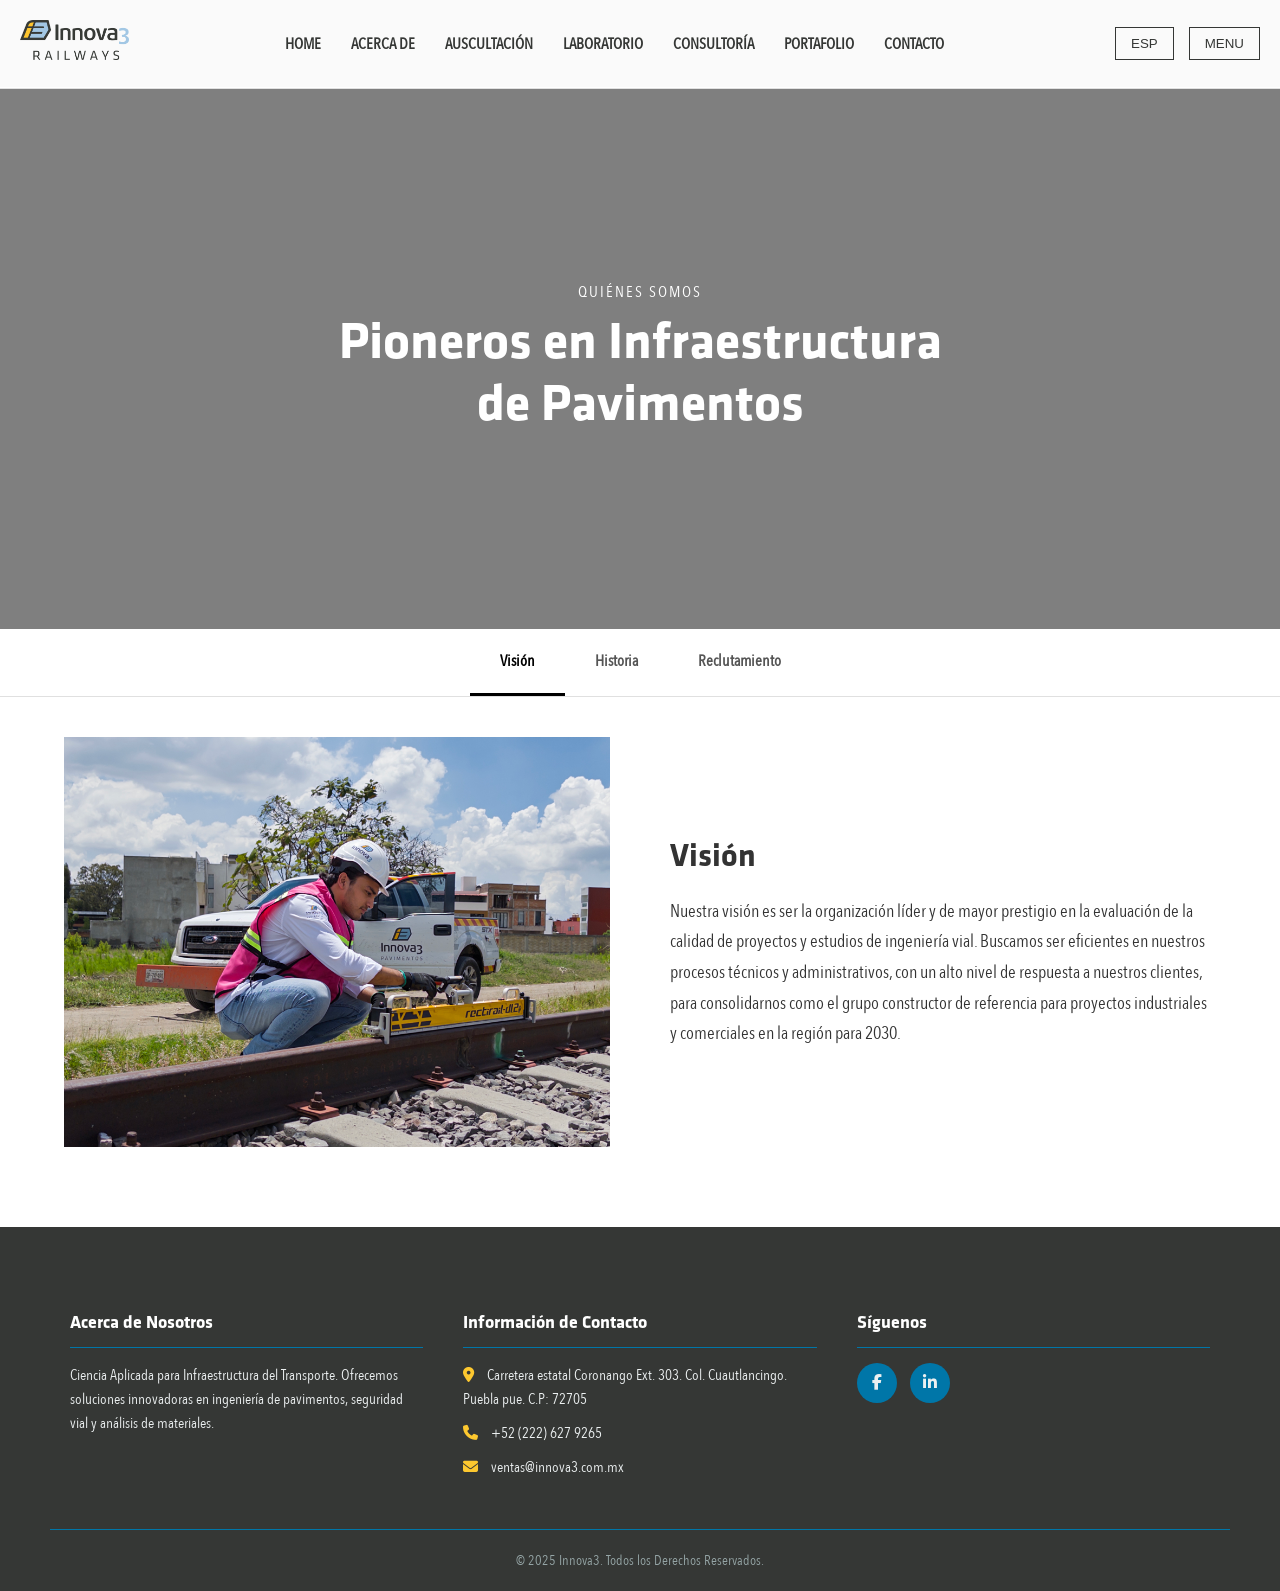
==== acerca-de.html @ 56727eaa "cambios1" ====
<!DOCTYPE html>
<html lang="es">
<head>
    <meta charset="UTF-8">
    <meta name="viewport" content="width=device-width, initial-scale=1.0">
    <title>Acerca de - Innova3 Pavimentos</title>
    <link rel="icon" type="image/png" href="images/favicon3.png">
    <link href="style.css" type="text/css" rel="stylesheet">
    <link rel="stylesheet" href="https://cdnjs.cloudflare.com/ajax/libs/font-awesome/6.5.1/css/all.min.css">
</head>
<body>
    <div id="wrap">
        <header id="header">
            <div class="header-content">
                <h1 class="logo-wrap">
                    <a href="index.html">
                        <img src="images/logo.png" alt="Innova3 Logo">
                    </a>
                </h1>
                <div class="gnb-wrap">
                    <ul class="gnb-menu-list">
                        <li><a href="index.html">HOME</a></li>
                        <li><a href="acerca-de.html">ACERCA DE</a></li>
                        <li><a href="auscultacion.html">AUSCULTACIÓN</a></li>
                        <li><a href="laboratorio.html">LABORATORIO</a></li>
                        <li><a href="consultoria.html">CONSULTORÍA</a></li>
                        <li><a href="portafolio.html">PORTAFOLIO</a></li>
                        <li><a href="contacto.html">CONTACTO</a></li>
                    </ul>
                </div>
                <div class="menu">
                    <span class="lang-wrap">
                        <button class="bttn-lang-sel" type="button">ESP</button>
                    </span>
                    <span class="btn-gnb-wrap">
                        <button class="bttn-all-menu" type="button">MENU</button>
                    </span>
                </div>
            </div>
           <div id="dropdown-menu">
             <div class="gnb-wrap-mirror">
                 <ul class="gnb-menu-list-mirror">
                     <li><a href="index.html" class="mobile-main-link">HOME</a></li>
                     <li>
                         <a href="acerca-de.html" class="mobile-main-link">ACERCA DE</a>
                         <ul class="sub-menu">
                             <li><a href="acerca-de.html#vision">Visión</a></li>
                             <li><a href="acerca-de.html#historia">Historia</a></li>
                             <li><a href="acerca-de.html#reclutamiento">Reclutamiento</a></li>
                         </ul>
                     </li>
                     <li>
                         <a href="auscultacion.html" class="mobile-main-link">AUSCULTACIÓN</a>
                         <ul class="sub-menu">
                             <li><a href="auscultacion.html#resistencia">Resistencia al Deslizamiento</a></li>
                             <li><a href="auscultacion.html#superficial">Superficial y Seguridad</a></li>
                             <li><a href="auscultacion.html#estructural">Estructural</a></li>
                             <li><a href="auscultacion.html#suelo">Evaluación de Suelo</a></li>
                             <li><a href="auscultacion.html#calidad">Control de Calidad</a></li>
                         </ul>
                     </li>
                     <li>
                         <a href="laboratorio.html" class="mobile-main-link">LABORATORIO</a>
                         <ul class="sub-menu">
                             <li><a href="laboratorio.html#asfalticas">Mezclas Asfálticas</a></li>
                             <li><a href="laboratorio.html#concreto">Concreto Hidráulico</a></li>
                             <li><a href="laboratorio.html#agregados">Agregados y Terracerías</a></li>
                             <li><a href="laboratorio.html#calidad">Control de Calidad</a></li>
                         </ul>
                     </li>
                     <li><a href="consultoria.html" class="mobile-main-link">CONSULTORÍA</a></li>
                     <li><a href="portafolio.html" class="mobile-main-link">PORTAFOLIO</a></li>
                     <li><a href="contacto.html" class="mobile-main-link">CONTACTO</a></li>
                 </ul>
             </div>
           </div>
        </header>

        <div id="container">
            <div id="content">
                <div class="page-visual" style="background-image: linear-gradient(rgba(0,0,0,0.5), rgba(0,0,0,0.5)), url('images/pavimento-hero.jpg');">
                    <div class="page-title-sec">
                        <span class="title-main-sub">QUIÉNES SOMOS</span>
                        <h2 class="title-main">Pioneros en Infraestructura<br>de Pavimentos</h2>
                    </div>
                </div>

                <div class="contents-wrap">
                    <div class="page-tab-section">
                       <ul class="tab-list">
                            <li class="active"><a href="#vision" data-tab="vision">Visión</a></li>
                            <li><a href="#historia" data-tab="historia">Historia</a></li>
                            <li><a href="#reclutamiento" data-tab="reclutamiento">Reclutamiento</a></li>
                        </ul>
                    </div>

                    <div class="contents">
                        <div id="vision" class="tab-panel active">
                             <div class="tab-panel-content">
                                <div class="tab-panel-image">
                                    <img src="images/i3vision.jpg" alt="Visión">
                                </div>
                                <div class="tab-panel-text">
                                    <h3>Visión</h3>
                                    <p>Nuestra visión es ser la organización líder y de mayor prestigio en la evaluación de la calidad de proyectos y estudios de ingeniería vial. Buscamos ser eficientes en nuestros procesos técnicos y administrativos, con un alto nivel de respuesta a nuestros clientes, para consolidarnos como el grupo constructor de referencia para proyectos industriales y comerciales en la región para 2030.</p>
                                </div>
                            </div>
                        </div>
                        <div id="historia" class="tab-panel">
                             <div class="tab-panel-content">
                                <div class="tab-panel-image">
                                    <img src="images/i3personal.jpg" alt="Historia">
                                </div>
                                <div class="tab-panel-text">
                                    <h3>Historia</h3>
                                    <p>Nuestra empresa tiene una rica historia de innovación y excelencia en el campo de la ingeniería de pavimentos. Desde nuestra fundación, nos hemos comprometido a brindar a nuestros clientes servicios y soluciones de la más alta calidad, creciendo desde un pequeño equipo de ingenieros dedicados hasta convertirnos en una firma líder con reputación de excelencia.</p>
                                </div>
                            </div>
                        </div>
                        <div id="reclutamiento" class="tab-panel">
                            <div class="tab-panel-content">
                                <div class="tab-panel-image">
                                    <img src="https://via.placeholder.com/600x400" alt="Únete al equipo">
                                </div>
                                <div class="tab-panel-text">
                                    <h3>Únete a Nuestro Equipo</h3>
                                    <p>Siempre estamos buscando personas talentosas y motivadas para unirse a nuestro equipo. Si te apasiona marcar la diferencia en el mundo de la infraestructura del transporte, te animamos a postularte. Ofrecemos un ambiente de trabajo dinámico y desafiante donde tendrás la oportunidad de crecer y desarrollar tus habilidades. Envía tu CV a: <a href="mailto:reclutamiento@innova3.com.mx">reclutamiento@innova3.com.mx</a></p>
                                </div>
                            </div>
                        </div>
                    </div>
                </div>
            </div>
        </div>
    </div>
    
    <footer id="footer">
        <div class="footer-container">
            <div class="footer-column">
                <h4>Acerca de Nosotros</h4>
                <p>Ciencia Aplicada para Infraestructura del Transporte. Ofrecemos soluciones innovadoras en ingeniería de pavimentos, seguridad vial y análisis de materiales.</p>
            </div>
            <div class="footer-column">
                <h4>Información de Contacto</h4>
                <p><i class="fas fa-map-marker-alt" style="color: #FDC82F;"></i> Carretera estatal Coronango Ext. 303. Col. Cuautlancingo. Puebla pue. C.P: 72705</p>
                <p><i class="fas fa-phone" style="color: #FDC82F;"></i> +52 (222) 627 9265</p>
                <p><i class="fas fa-envelope" style="color: #FDC82F;"></i> ventas@innova3.com.mx</p>
            </div>
            <div class="footer-column">
                <h4>Síguenos</h4>
                <div class="social-icons">
                    <a href="#"><i class="fab fa-facebook-f"></i></a>
                    <a href="#"><i class="fab fa-linkedin-in"></i></a>
                </div>
            </div>
        </div>
        <div class="footer-bottom">
            <p>&copy; 2025 Innova3. Todos los Derechos Reservados.</p>
        </div>
    </footer>
    <script src="script.js"></script>
</body>
</html>
---- style.css ----
/* ================================================ */
/* 1. FONT DEFINITIONS & BASIC RESET                */
/* ================================================ */
@font-face {
    font-family: 'Klavika';
    src: url('fonts/Klavika-Bold.woff2') format('woff2'),
         url('fonts/klavika-bold.otf') format('opentype');
    font-weight: bold;
    font-style: normal;
}

@font-face {
    font-family: 'Avenir Next Condensed';
    src: url('fonts/AvenirNextCondensed-Regular.woff2') format('woff2'),
         url('fonts/AvenirNextCondensed-Regular.ttf') format('truetype');
    font-weight: normal;
    font-style: normal;
}

/* Basic Reset */
html, body, div, span, h1, h2, h3, p, a, img, ul, li {
    margin: 0;
    padding: 0;
    border: 0;
    font-size: 100%;
    font: inherit;
    vertical-align: baseline;
    text-decoration: none;
    color: inherit;
}
body {
    line-height: 1.5;
    font-family: 'Avenir Next Condensed', sans-serif;
    color: #333;
    background-color: #fff;
}
* {
    box-sizing: border-box;
}

/* ================================================ */
/* 2. HEADER                                        */
/* ================================================ */
#header {
    width: 100%;
    z-index: 31;
    border-bottom: 1px solid #e0e0e0;
    position: relative;
}
.header-content {
    display: flex;
    justify-content: space-between;
    align-items: center;
    padding: 20px;
    width: 100%;
    background-color: #FAFAFA;
    position: relative;
    z-index: 1001;
}
.logo-wrap a {
    display: block;
}
.logo-wrap img {
    height: 40px;
    width: auto;
}
.gnb-wrap {
    flex-grow: 1;
    display: flex;
    justify-content: center;
}
.gnb-menu-list {
    display: flex;
    list-style: none;
}
.gnb-menu-list li a {
    padding: 40px 15px;
    font-size: 16px;
    color: #353735;
    font-weight: bold;
    cursor: pointer;
}
.menu {
    display: flex;
    align-items: center;
    color: #353735;
    font-weight: bold;
}
.bttn-lang-sel, .bttn-all-menu {
    background: none;
    border: 1px solid #353735;
    color: #353735;
    padding: 8px 15px;
    margin-left: 15px;
    cursor: pointer;
}

/* ================================================ */
/* 3. HERO SECTION (PAGE VISUAL)                    */
/* ================================================ */
.page-visual {
    height: 60vh;
    display: flex;
    align-items: center;
    justify-content: center;
    text-align: center;
    color: #fff;
    background-image: linear-gradient(rgba(0,0,0,0.5), rgba(0,0,0,0.5)), url('images/innova3-hero.jpg');
    background-size: cover;
    background-position: center;
}
.page-title-sec .title-main-sub {
    font-size: 16px;
    letter-spacing: 2px;
}
.page-title-sec .title-main {
    font-family: 'Klavika', sans-serif;
    font-size: 52px;
    line-height: 1.2;
    margin-top: 10px;
}

/* ================================================ */
/* 4. SECONDARY NAVIGATION & CONTENT                */
/* ================================================ */
.contents-wrap {
    position: relative;
}
.page-tab-section {
    border-bottom: 1px solid #e0e0e0;
}
.tab-list {
    display: flex;
    justify-content: center;
    list-style: none;
}
.tab-list a {
    padding: 20px 30px;
    display: block;
    color: #555;
    font-weight: bold;
    border-bottom: 3px solid transparent;
    cursor: pointer;
}
.tab-list li.active a {
    color: #000;
    border-bottom-color: #000;
}
.contents {
    padding-top: 40px;
     padding-bottom: 80px; /* <--- AÑADE ESTA LÍNEA */
    text-align: center;
}
.tab-panel {
    display: none;
    width: 90%;
    max-width: 1200px;
    margin: 0 auto;
}
.tab-panel.active {
    display: block;
}
.tab-panel h3 {
    font-family: 'Klavika', sans-serif;
    font-size: 32px;
    margin-bottom: 15px;
}
.tab-panel p {
    font-size: 18px;
    line-height: 1.7;
}
.tab-panel-content {
    display: flex;
    align-items: center;
    text-align: left;
    gap: 60px; 
}
.tab-panel-image {
    flex: 1; 
}
.tab-panel-text {
    flex: 1; 
}
.tab-panel-image img {
    width: 100%;
    height: auto;
    display: block;
}

/* ================================================ */
/* 5. DROPDOWN MENU                                 */
/* ================================================ */
#dropdown-menu {
    position: relative;
    top: 100%;
    left: 0;
    width: 100%;
    background-color: #FAFAFA;
    z-index: 1000;
    overflow: hidden;
    border-top: 1px solid #e0e0e0;
    box-shadow: 0 8px 16px rgba(0,0,0,0.05);

    max-height: 0;
    opacity: 0;
    visibility: hidden;
    transition: max-height 0.4s ease-out, opacity 0.3s ease;
}

#dropdown-menu.visible {
    max-height: 100vh; /* Usa la altura de la pantalla para asegurar que todo quepa */
    opacity: 1;
    visibility: visible;
}

.gnb-wrap-mirror {
    flex-grow: 1;
    display: flex;
    justify-content: center;
    padding: 20px 0;
}

.gnb-menu-list-mirror {
    display: flex;
    list-style: none;
}

.gnb-menu-list-mirror > li {
    padding: 0 30px;
}

.sub-menu {
    list-style: none;
}

.sub-menu li a {
    display: block;
    color: #555;
    font-size: 16px;
    line-height: 2;
    transition: color 0.3s ease;
    white-space: nowrap;
}

.sub-menu li a:hover {
    color: #000;
}

/* Oculta los enlaces principales del menú móvil por defecto */
.mobile-main-link {
    display: none;
}

/* ================================================ */
/* 6. FOOTER                                        */
/* ================================================ */
#footer {
    background-color: #353735;
    color: #ecf0f1;
    padding: 40px 50px 20px 50px;
}
.footer-container {
    display: flex;
    justify-content: space-between;
    flex-wrap: wrap;
    max-width: 1200px;
    margin: 0 auto;
    padding-bottom: 20px;
}
.footer-column {
    flex: 1;
    min-width: 250px;
    margin: 20px;
}
.footer-column h4 {
    font-family: 'Klavika', sans-serif;
    font-size: 18px;
    margin-bottom: 15px;
    color: #fff;
    border-bottom: 1px solid #0076A8;
    padding-bottom: 10px;
}
.footer-column p {
    font-size: 15px;
    line-height: 1.6;
    margin-bottom: 10px;
}
.footer-column p i {
    margin-right: 10px;
    color: #1abc9c;
}
.social-icons a {
    display: inline-block;
    color: #ecf0f1;
    background-color: #0076A8;
    width: 40px;
    height: 40px;
    line-height: 40px;
    text-align: center;
    border-radius: 50%;
    margin-right: 10px;
    transition: background-color 0.3s ease;
}
.social-icons a:hover {
    background-color: #FDC82F;
    color: #fff;
}
.footer-bottom {
    text-align: center;
    padding-top: 20px;
    border-top: 1px solid #0076A8;
    font-size: 14px;
    color: #95a5a6;
}

/* ================================================ */
/* 7. RESPONSIVE STYLES                             */
/* ================================================ */
@media (max-width: 1024px) {
    .gnb-menu-list li a {
        padding: 40px 10px;
        font-size: 14px;
    }
    .gnb-menu-list-mirror > li {
        padding: 0 20px;
    }
}

@media (max-width: 992px) {
    /* Ocultamos el menú de escritorio y el espaciador del dropdown */
    .gnb-wrap, .desktop-spacer {
        display: none;
    }

    /* Mostramos y damos estilo a los enlaces principales del menú móvil */
    .mobile-main-link {
        display: block;
        font-family: 'Klavika', sans-serif;
        font-size: 24px;
        color: #fff;
        text-transform: uppercase;
        margin-bottom: 15px;
        padding-bottom: 15px;
        border-bottom: 1px solid rgba(255, 255, 255, 0.2);
    }
    
    /* --- CORRECCIÓN APLICADA AQUÍ --- */
    #dropdown-menu {
        position: fixed;
        top: 0;
        left: 0;
        width: 100%;
        height: 100%;
        background-color: rgba(0, 0, 0, 0.95);
        backdrop-filter: blur(10px);
        display: flex;
        align-items: flex-start; /* Corregido para alinear arriba */
        padding-top: 100px;      /* Añadido para dar espacio superior */
        justify-content: center;
        text-align: center;
        overflow-y: auto;
        z-index: 2000;
        max-height: 100vh;
        transition: opacity 0.4s ease, visibility 0.4s ease;
    }

    #dropdown-menu.visible {
        opacity: 1;
        visibility: visible;
    }

    .gnb-wrap-mirror { padding: 20px; }
    .gnb-menu-list-mirror { flex-direction: column; align-items: center; }
    .gnb-menu-list-mirror > li { width: 100%; margin-bottom: 30px; }

    /* Ajustamos el submenú en móvil */
    #dropdown-menu .sub-menu {
        border-top: none;
        margin-top: 0;
        padding-top: 0;
    }
    
    #dropdown-menu .sub-menu li a {
        font-size: 16px;
        color: #ccc;
        padding: 8px 0;
    }

    #dropdown-menu::before {
        content: '×';
        position: fixed;
        top: 20px;
        right: 30px;
        font-size: 40px;
        color: #fff;
        cursor: pointer;
    }
}

@media (max-width: 768px) {
    .page-title-sec .title-main { font-size: 36px; }
    .tab-list { flex-wrap: wrap; }
    .tab-list a { padding: 15px 20px; }
    .tab-panel-content { flex-direction: column; gap: 30px; }
    .footer-container { flex-direction: column; align-items: center; text-align: center; }
    .footer-column { margin: 20px 0; }
}

@media (max-width: 480px) {
    .header-content { padding: 15px; }
    .logo-wrap img { height: 30px; }
    .page-title-sec .title-main { font-size: 28px; }
    .page-title-sec .title-main-sub { font-size: 14px; }
    .tab-list a { padding: 10px 15px; font-size: 14px; }
    .tab-panel h3 { font-size: 24px; }
    .tab-panel p { font-size: 16px; }
}
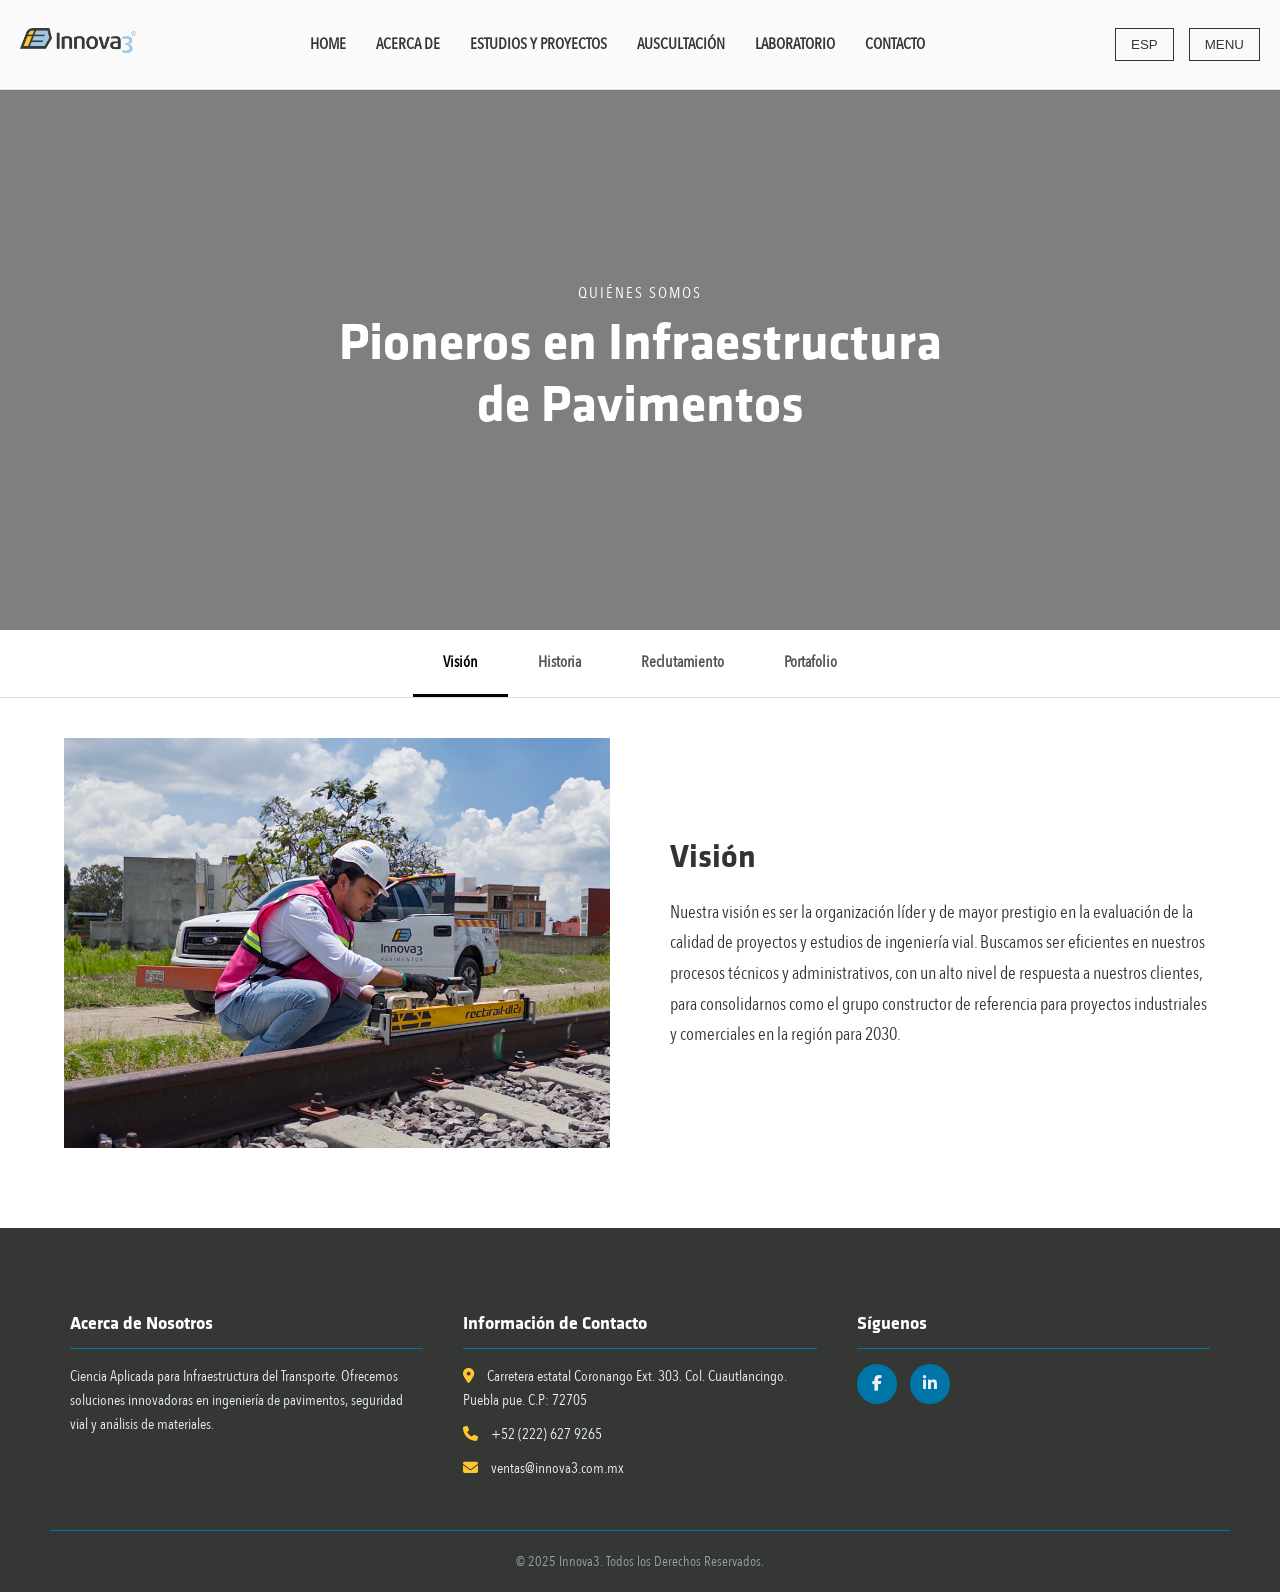
==== commit 2db86038: "cambios" ====
--- a/acerca-de.html
+++ b/acerca-de.html
@@ -7,6 +7,23 @@
     <link rel="icon" type="image/png" href="images/favicon3.png">
     <link href="style.css" type="text/css" rel="stylesheet">
     <link rel="stylesheet" href="https://cdnjs.cloudflare.com/ajax/libs/font-awesome/6.5.1/css/all.min.css">
+ <style>
+        /* ESTILOS PARA EL MAPA EN ESTA PÁGINA */
+        .map-container {
+            position: relative;
+            overflow: hidden;
+            padding-top: 75%; /* Proporción 4:3 */
+            width: 100%;
+        }
+        .map-container iframe {
+            position: absolute;
+            top: 0;
+            left: 0;
+            width: 100%;
+            height: 100%;
+            border: 0;
+        }
+    </style>
 </head>
 <body>
     <div id="wrap">
@@ -14,17 +31,16 @@
             <div class="header-content">
                 <h1 class="logo-wrap">
                     <a href="index.html">
-                        <img src="images/logo.png" alt="Innova3 Logo">
+                        <img src="images/logi.png" alt="Innova3 Logo">
                     </a>
                 </h1>
                 <div class="gnb-wrap">
                     <ul class="gnb-menu-list">
                         <li><a href="index.html">HOME</a></li>
                         <li><a href="acerca-de.html">ACERCA DE</a></li>
+                        <li><a href="consultoria.html">ESTUDIOS Y PROYECTOS</a></li>
                         <li><a href="auscultacion.html">AUSCULTACIÓN</a></li>
                         <li><a href="laboratorio.html">LABORATORIO</a></li>
-                        <li><a href="consultoria.html">CONSULTORÍA</a></li>
-                        <li><a href="portafolio.html">PORTAFOLIO</a></li>
                         <li><a href="contacto.html">CONTACTO</a></li>
                     </ul>
                 </div>
@@ -37,7 +53,7 @@
                     </span>
                 </div>
             </div>
-           <div id="dropdown-menu">
+            <div id="dropdown-menu">
              <div class="gnb-wrap-mirror">
                  <ul class="gnb-menu-list-mirror">
                      <li><a href="index.html" class="mobile-main-link">HOME</a></li>
@@ -47,8 +63,10 @@
                              <li><a href="acerca-de.html#vision">Visión</a></li>
                              <li><a href="acerca-de.html#historia">Historia</a></li>
                              <li><a href="acerca-de.html#reclutamiento">Reclutamiento</a></li>
+                              <li><a href="acerca-de.html#portafolio">Portafolio</a></li>
                          </ul>
                      </li>
+                     <li><a href="consultoria.html" class="mobile-main-link">ESTUDIOS Y PROYECTOS</a></li>
                      <li>
                          <a href="auscultacion.html" class="mobile-main-link">AUSCULTACIÓN</a>
                          <ul class="sub-menu">
@@ -68,12 +86,11 @@
                              <li><a href="laboratorio.html#calidad">Control de Calidad</a></li>
                          </ul>
                      </li>
-                     <li><a href="consultoria.html" class="mobile-main-link">CONSULTORÍA</a></li>
                      <li><a href="portafolio.html" class="mobile-main-link">PORTAFOLIO</a></li>
                      <li><a href="contacto.html" class="mobile-main-link">CONTACTO</a></li>
                  </ul>
              </div>
-           </div>
+            </div>
         </header>
 
         <div id="container">
@@ -91,31 +108,32 @@
                             <li class="active"><a href="#vision" data-tab="vision">Visión</a></li>
                             <li><a href="#historia" data-tab="historia">Historia</a></li>
                             <li><a href="#reclutamiento" data-tab="reclutamiento">Reclutamiento</a></li>
+                            <li><a href="#portafolio" data-tab="portafolio">Portafolio</a></li>
                         </ul>
                     </div>
 
                     <div class="contents">
                         <div id="vision" class="tab-panel active">
                              <div class="tab-panel-content">
-                                <div class="tab-panel-image">
-                                    <img src="images/i3vision.jpg" alt="Visión">
-                                </div>
-                                <div class="tab-panel-text">
-                                    <h3>Visión</h3>
-                                    <p>Nuestra visión es ser la organización líder y de mayor prestigio en la evaluación de la calidad de proyectos y estudios de ingeniería vial. Buscamos ser eficientes en nuestros procesos técnicos y administrativos, con un alto nivel de respuesta a nuestros clientes, para consolidarnos como el grupo constructor de referencia para proyectos industriales y comerciales en la región para 2030.</p>
-                                </div>
-                            </div>
+                                 <div class="tab-panel-image">
+                                     <img src="images/i3vision.jpg" alt="Visión">
+                                 </div>
+                                 <div class="tab-panel-text">
+                                     <h3>Visión</h3>
+                                     <p>Nuestra visión es ser la organización líder y de mayor prestigio en la evaluación de la calidad de proyectos y estudios de ingeniería vial. Buscamos ser eficientes en nuestros procesos técnicos y administrativos, con un alto nivel de respuesta a nuestros clientes, para consolidarnos como el grupo constructor de referencia para proyectos industriales y comerciales en la región para 2030.</p>
+                                 </div>
+                             </div>
                         </div>
                         <div id="historia" class="tab-panel">
                              <div class="tab-panel-content">
-                                <div class="tab-panel-image">
-                                    <img src="images/i3personal.jpg" alt="Historia">
-                                </div>
-                                <div class="tab-panel-text">
-                                    <h3>Historia</h3>
-                                    <p>Nuestra empresa tiene una rica historia de innovación y excelencia en el campo de la ingeniería de pavimentos. Desde nuestra fundación, nos hemos comprometido a brindar a nuestros clientes servicios y soluciones de la más alta calidad, creciendo desde un pequeño equipo de ingenieros dedicados hasta convertirnos en una firma líder con reputación de excelencia.</p>
-                                </div>
-                            </div>
+                                 <div class="tab-panel-image">
+                                     <img src="images/i3personal.jpg" alt="Historia">
+                                 </div>
+                                 <div class="tab-panel-text">
+                                     <h3>Historia</h3>
+                                     <p>Nuestra empresa tiene una rica historia de innovación y excelencia en el campo de la ingeniería de pavimentos. Desde nuestra fundación, nos hemos comprometido a brindar a nuestros clientes servicios y soluciones de la más alta calidad, creciendo desde un pequeño equipo de ingenieros dedicados hasta convertirnos en una firma líder con reputación de excelencia.</p>
+                                 </div>
+                             </div>
                         </div>
                         <div id="reclutamiento" class="tab-panel">
                             <div class="tab-panel-content">
@@ -125,6 +143,17 @@
                                 <div class="tab-panel-text">
                                     <h3>Únete a Nuestro Equipo</h3>
                                     <p>Siempre estamos buscando personas talentosas y motivadas para unirse a nuestro equipo. Si te apasiona marcar la diferencia en el mundo de la infraestructura del transporte, te animamos a postularte. Ofrecemos un ambiente de trabajo dinámico y desafiante donde tendrás la oportunidad de crecer y desarrollar tus habilidades. Envía tu CV a: <a href="mailto:reclutamiento@innova3.com.mx">reclutamiento@innova3.com.mx</a></p>
+                                </div>
+                            </div>
+                        </div>
+                        <div id="portafolio" class="tab-panel">
+                            <div class="tab-panel-content">
+                                <div class="tab-panel-image">
+                                    <img src="https://via.placeholder.com/600x400?text=Portafolio" alt="Portafolio de Proyectos">
+                                </div>
+                                <div class="tab-panel-text">
+                                    <h3>Portafolio</h3>
+                                    <p>Aquí presentamos una selección de nuestros proyectos más significativos, demostrando nuestra experiencia y los resultados exitosos obtenidos en diversas áreas como auscultación, laboratorio y consultoría para infraestructura vial.</p>
                                 </div>
                             </div>
                         </div>
--- a/style.css
+++ b/style.css
@@ -56,12 +56,13 @@
     background-color: #FAFAFA;
     position: relative;
     z-index: 1001;
+    height: 88px;
 }
 .logo-wrap a {
     display: block;
 }
 .logo-wrap img {
-    height: 40px;
+    height: 25px;
     width: auto;
 }
 .gnb-wrap {
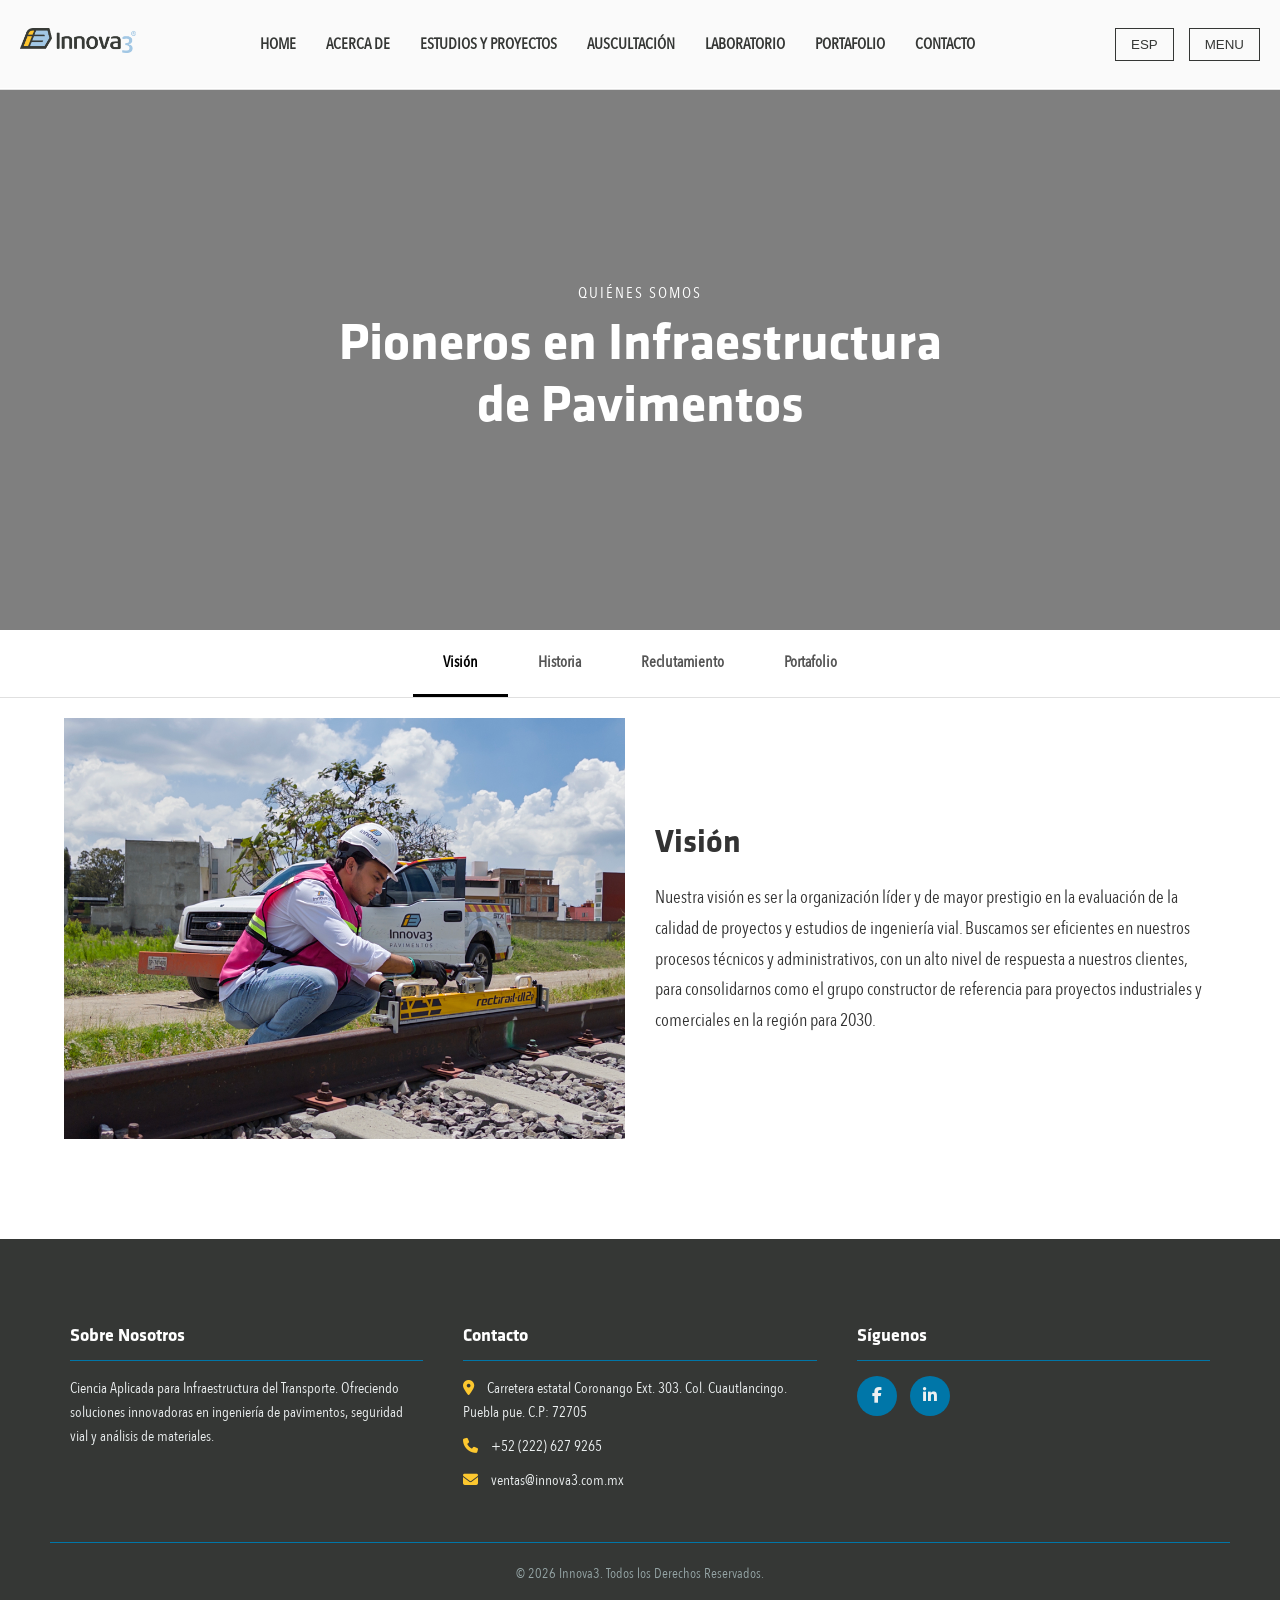
==== commit b7dd6b83: "Footer y Header fijos" ====
--- a/acerca-de.html
+++ b/acerca-de.html
@@ -27,71 +27,8 @@
 </head>
 <body>
     <div id="wrap">
-        <header id="header">
-            <div class="header-content">
-                <h1 class="logo-wrap">
-                    <a href="index.html">
-                        <img src="images/logi.png" alt="Innova3 Logo">
-                    </a>
-                </h1>
-                <div class="gnb-wrap">
-                    <ul class="gnb-menu-list">
-                        <li><a href="index.html">HOME</a></li>
-                        <li><a href="acerca-de.html">ACERCA DE</a></li>
-                        <li><a href="consultoria.html">ESTUDIOS Y PROYECTOS</a></li>
-                        <li><a href="auscultacion.html">AUSCULTACIÓN</a></li>
-                        <li><a href="laboratorio.html">LABORATORIO</a></li>
-                        <li><a href="contacto.html">CONTACTO</a></li>
-                    </ul>
-                </div>
-                <div class="menu">
-                    <span class="lang-wrap">
-                        <button class="bttn-lang-sel" type="button">ESP</button>
-                    </span>
-                    <span class="btn-gnb-wrap">
-                        <button class="bttn-all-menu" type="button">MENU</button>
-                    </span>
-                </div>
-            </div>
-            <div id="dropdown-menu">
-             <div class="gnb-wrap-mirror">
-                 <ul class="gnb-menu-list-mirror">
-                     <li><a href="index.html" class="mobile-main-link">HOME</a></li>
-                     <li>
-                         <a href="acerca-de.html" class="mobile-main-link">ACERCA DE</a>
-                         <ul class="sub-menu">
-                             <li><a href="acerca-de.html#vision">Visión</a></li>
-                             <li><a href="acerca-de.html#historia">Historia</a></li>
-                             <li><a href="acerca-de.html#reclutamiento">Reclutamiento</a></li>
-                              <li><a href="acerca-de.html#portafolio">Portafolio</a></li>
-                         </ul>
-                     </li>
-                     <li><a href="consultoria.html" class="mobile-main-link">ESTUDIOS Y PROYECTOS</a></li>
-                     <li>
-                         <a href="auscultacion.html" class="mobile-main-link">AUSCULTACIÓN</a>
-                         <ul class="sub-menu">
-                             <li><a href="auscultacion.html#resistencia">Resistencia al Deslizamiento</a></li>
-                             <li><a href="auscultacion.html#superficial">Superficial y Seguridad</a></li>
-                             <li><a href="auscultacion.html#estructural">Estructural</a></li>
-                             <li><a href="auscultacion.html#suelo">Evaluación de Suelo</a></li>
-                             <li><a href="auscultacion.html#calidad">Control de Calidad</a></li>
-                         </ul>
-                     </li>
-                     <li>
-                         <a href="laboratorio.html" class="mobile-main-link">LABORATORIO</a>
-                         <ul class="sub-menu">
-                             <li><a href="laboratorio.html#asfalticas">Mezclas Asfálticas</a></li>
-                             <li><a href="laboratorio.html#concreto">Concreto Hidráulico</a></li>
-                             <li><a href="laboratorio.html#agregados">Agregados y Terracerías</a></li>
-                             <li><a href="laboratorio.html#calidad">Control de Calidad</a></li>
-                         </ul>
-                     </li>
-                     <li><a href="portafolio.html" class="mobile-main-link">PORTAFOLIO</a></li>
-                     <li><a href="contacto.html" class="mobile-main-link">CONTACTO</a></li>
-                 </ul>
-             </div>
-            </div>
-        </header>
+        
+          <div id="header-placeholder"></div>
 
         <div id="container">
             <div id="content">
@@ -163,30 +100,8 @@
         </div>
     </div>
     
-    <footer id="footer">
-        <div class="footer-container">
-            <div class="footer-column">
-                <h4>Acerca de Nosotros</h4>
-                <p>Ciencia Aplicada para Infraestructura del Transporte. Ofrecemos soluciones innovadoras en ingeniería de pavimentos, seguridad vial y análisis de materiales.</p>
-            </div>
-            <div class="footer-column">
-                <h4>Información de Contacto</h4>
-                <p><i class="fas fa-map-marker-alt" style="color: #FDC82F;"></i> Carretera estatal Coronango Ext. 303. Col. Cuautlancingo. Puebla pue. C.P: 72705</p>
-                <p><i class="fas fa-phone" style="color: #FDC82F;"></i> +52 (222) 627 9265</p>
-                <p><i class="fas fa-envelope" style="color: #FDC82F;"></i> ventas@innova3.com.mx</p>
-            </div>
-            <div class="footer-column">
-                <h4>Síguenos</h4>
-                <div class="social-icons">
-                    <a href="#"><i class="fab fa-facebook-f"></i></a>
-                    <a href="#"><i class="fab fa-linkedin-in"></i></a>
-                </div>
-            </div>
-        </div>
-        <div class="footer-bottom">
-            <p>&copy; 2025 Innova3. Todos los Derechos Reservados.</p>
-        </div>
-    </footer>
+   <div id="footer-placeholder"></div>
+
     <script src="script.js"></script>
 </body>
 </html>
--- a/style.css
+++ b/style.css
@@ -148,8 +148,8 @@
     border-bottom-color: #000;
 }
 .contents {
-    padding-top: 40px;
-     padding-bottom: 80px; /* <--- AÑADE ESTA LÍNEA */
+    padding-top: 20px;
+     padding-bottom: 40px; /* <--- AÑADE ESTA LÍNEA */
     text-align: center;
 }
 .tab-panel {
@@ -174,7 +174,7 @@
     display: flex;
     align-items: center;
     text-align: left;
-    gap: 60px; 
+    gap: 30px; 
 }
 .tab-panel-image {
     flex: 1; 
@@ -259,6 +259,7 @@
     background-color: #353735;
     color: #ecf0f1;
     padding: 40px 50px 20px 50px;
+    margin-top: 60px;
 }
 .footer-container {
     display: flex;
